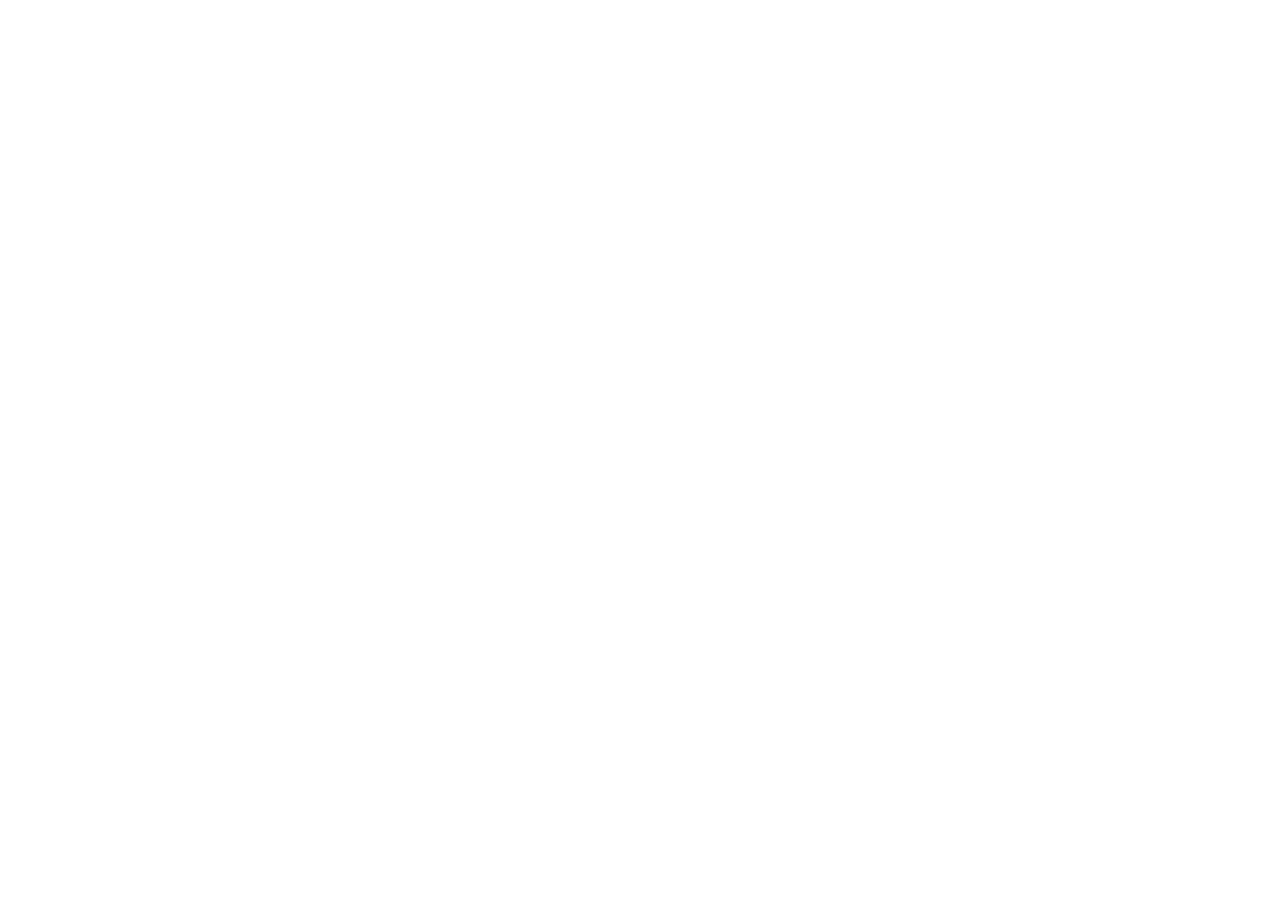
==== login.html @ c1058009 "Creation of login.html and login-style.css" ====
<!DOCTYPE html>
<html lang="en">
<head>
    <meta charset="UTF-8">
    <meta name="viewport" content="width=device-width, initial-scale=1.0">

    <!-- Links the style sheet to the file login-style.css that is housed within the same directory. -->
    <link rel="stylesheet" href="./login-style.css">

    <title>Cristiano Miranda's Login UI Project</title>
</head>
<body>
    
</body>
</html>
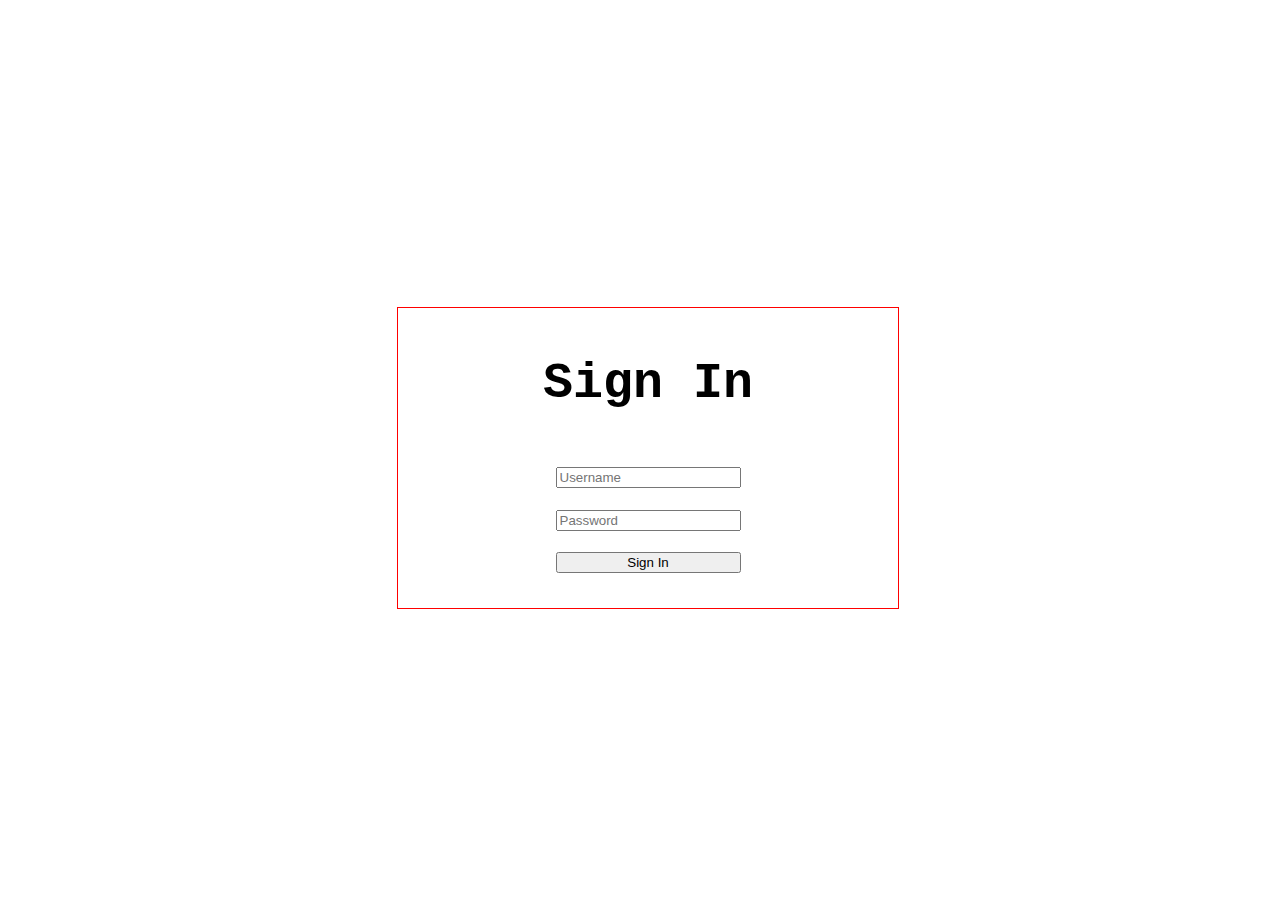
==== commit d7d266c2: "Added all html elements and set the basic flexbox properties within the CSS file." ====
--- a/login.html
+++ b/login.html
@@ -10,6 +10,24 @@
     <title>Cristiano Miranda's Login UI Project</title>
 </head>
 <body>
-    
+
+    <!-- Declare a div with a class of container that houses all elements on the page -->
+    <div class="container">
+        
+        <!-- Displays the main "Sign In" text and assign a class of sign-in -->
+        <h1 class="sign-in">Sign In</h1>
+
+        <!-- Declares a div  with a class of userInputs that houses all textbox elements on the page -->
+        <div class="userInputs">
+            <!-- Declares two textbox inputs, one for username and one for password, and assigns both the class inputBox -->
+            <input class="inputBox" type="text" placeholder="Username" required>
+                <!-- The password textbox is assigned the type value of "password" to obscure the text entered into it by the user -->
+            <input class="inputBox" type="password" placeholder="Password" required>
+
+            <!-- Declares a submit button with a class of inputBtn -->
+            <button class="inputBtn" type="submit">Sign In</button>
+        </div>
+        
+    </div>
 </body>
 </html>--- a/login-style.css
+++ b/login-style.css
@@ -0,0 +1,79 @@
+/* CSS style sheet for the Login-UI project */
+
+/* Things left to do:
+    Ensure div container stays centered within the browser at all times
+    Double check flex properties and see if I need to further define additional ones
+    Determine the final size of the login-ui
+    Set the border of the div container to have box-shadow and rounded edges
+    Finalize the design of the sign-in button 
+Additional Work:
+ Set a pattern or picture to the be background of the body element
+ Create a different looking login UI
+ Add some additional features to the login box
+ Set different colors for the login-ui elements*/
+
+html, body {
+    /* Set the height and width of the html page equal to the size of the browser */
+    width: 100%;
+    height: 100%;
+
+    /* Set overflow to hidden to remove the scroll bars from the user's view. */
+    overflow: hidden;
+}
+
+body {
+    /* Set the font for the login-ui */
+    font-family: monospace;
+
+    /* Sets the body's display to flex to control the positioning of the container div */
+    display: flex;
+
+    /* Sets the flex properties of the elements in the body to align in the center both horizontally and vertically */
+    align-items: center;
+    justify-content: center;
+}
+
+.container {
+    /* Enables flex control within the container div to allow positioning of the various elements */
+    display: flex;
+
+    /* Sets alignment of all elements within the container div to center both horizontally and vertically */
+    align-items: center;
+    justify-content: center;
+
+    /* Sets the ordering of the elements within the container div to stack vertically, or in a column */
+    flex-direction: column;
+
+    /* Declare a minimum width and height to prevent overflow */
+    min-width: 500px;
+    min-height: 300px;
+    border: 1px solid red;
+}
+
+.sign-in, .userInputs{
+    /* Enables flex control for the sign-in text and the group comprised of the text boxes and button */
+    display: flex;
+
+    /* Sets the ordering of the elements to stack vertically, or in a column */
+    flex-direction: column;
+
+    /* Sets alignment of all elements to center both horizontally and vertically */
+    justify-content: center;
+    align-content: space-around;
+}
+
+.sign-in {
+    /* Increase the font size of the sign-in text */
+    font-size: 50px;
+}
+
+.userInputs {
+    /* Enables flex control over the individual text boxes and button */
+    display: flex;
+
+    /* Positions the text boxes and button with additional but even spacing between each element  */
+    justify-content: space-evenly;
+
+    /* Set the height value for the text boxes and button */
+    height: 150px;
+}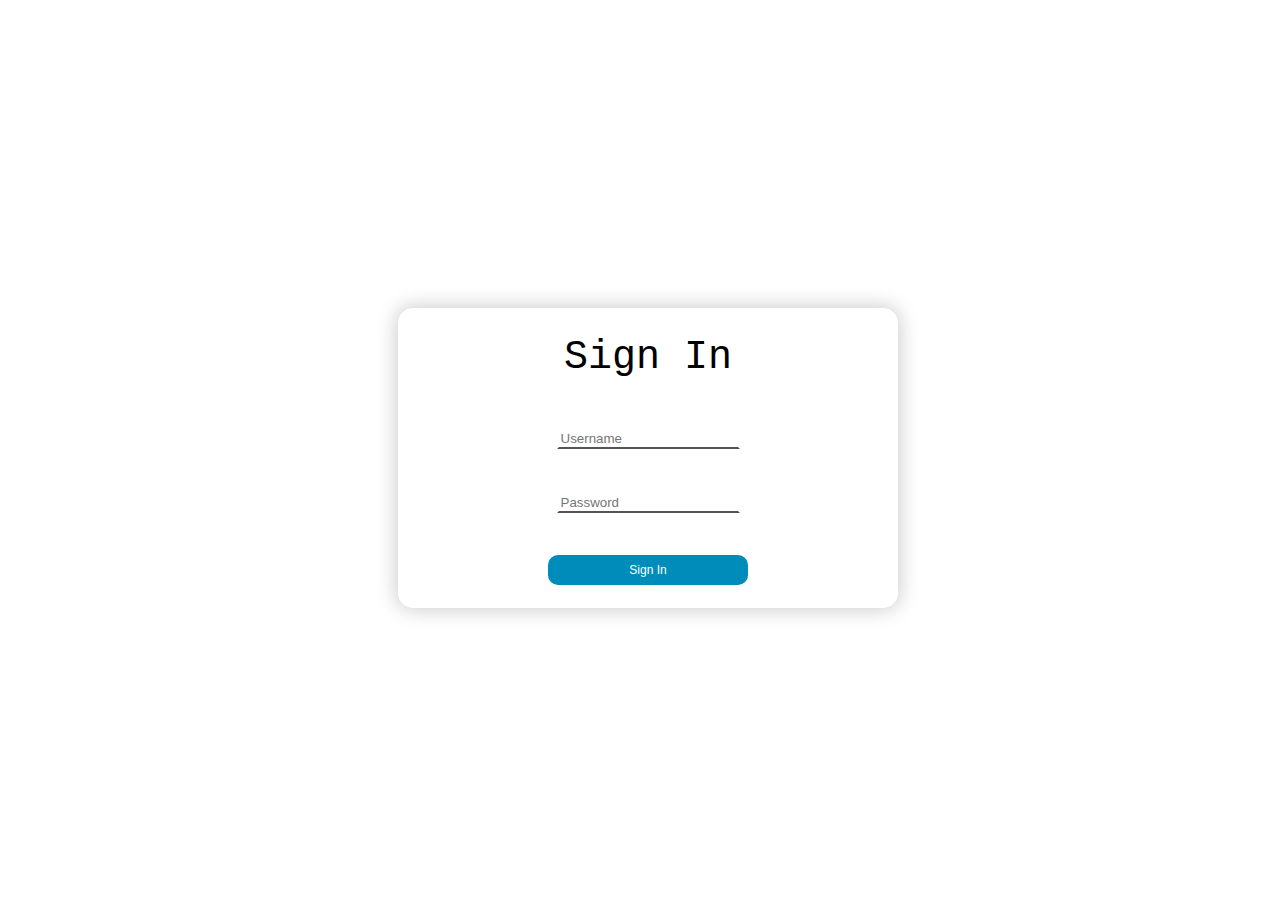
==== commit 5f9d3575: "Added instructions on how to enter or view my customized Login UI" ====
--- a/login.html
+++ b/login.html
@@ -7,6 +7,7 @@
     <!-- Links the style sheet to the file login-style.css that is housed within the same directory. -->
     <link rel="stylesheet" href="./login-style.css">
 
+    <!-- Use "git branch background-change" to view my customized Login UI -->
     <title>Cristiano Miranda's Login UI Project</title>
 </head>
 <body>
--- a/login-style.css
+++ b/login-style.css
@@ -1,21 +1,10 @@
 /* CSS style sheet for the Login-UI project */
 
-/* Things left to do:
-    Ensure div container stays centered within the browser at all times
-    Double check flex properties and see if I need to further define additional ones
-    Determine the final size of the login-ui
-    Set the border of the div container to have box-shadow and rounded edges
-    Finalize the design of the sign-in button 
-Additional Work:
- Set a pattern or picture to the be background of the body element
- Create a different looking login UI
- Add some additional features to the login box
- Set different colors for the login-ui elements*/
 
 html, body {
     /* Set the height and width of the html page equal to the size of the browser */
-    width: 100%;
-    height: 100%;
+    width: 100vw;
+    height: 100vh;
 
     /* Set overflow to hidden to remove the scroll bars from the user's view. */
     overflow: hidden;
@@ -39,7 +28,6 @@
 
     /* Sets alignment of all elements within the container div to center both horizontally and vertically */
     align-items: center;
-    justify-content: center;
 
     /* Sets the ordering of the elements within the container div to stack vertically, or in a column */
     flex-direction: column;
@@ -47,33 +35,68 @@
     /* Declare a minimum width and height to prevent overflow */
     min-width: 500px;
     min-height: 300px;
-    border: 1px solid red;
-}
 
-.sign-in, .userInputs{
-    /* Enables flex control for the sign-in text and the group comprised of the text boxes and button */
-    display: flex;
+    /* Declare a width and height of the container */
+    width: 15%;
+    height: 10%;
+    
+    /* Sets the border-radius to round the div container's boarder edges */
+    border-radius: 15px;
 
-    /* Sets the ordering of the elements to stack vertically, or in a column */
-    flex-direction: column;
-
-    /* Sets alignment of all elements to center both horizontally and vertically */
-    justify-content: center;
-    align-content: space-around;
+    /* Creates a drop shadow effect behind the div container*/
+    box-shadow: 0px 0px 20px 2px rgb(207, 205, 205);
 }
 
 .sign-in {
     /* Increase the font size of the sign-in text */
-    font-size: 50px;
+    font-size: 40px;
+
+    /* Sets the font's weight to normal */
+    font-weight: normal;
 }
 
 .userInputs {
     /* Enables flex control over the individual text boxes and button */
     display: flex;
 
-    /* Positions the text boxes and button with additional but even spacing between each element  */
-    justify-content: space-evenly;
+    /* Positions the text boxes and button with additional but even spacing between each element and centers them on screen */
+    justify-content: space-around;
+    align-items: center;
+
+    /* Sets the ordering of the elements to stack vertically, or in a column */
+    flex-direction: column;
 
     /* Set the height value for the text boxes and button */
-    height: 150px;
-}+    height: 200px;
+}
+
+.inputBox {
+    /* Sets the width of the text boxes */
+    width: 175px;
+
+    /* Sets all sides of the text boxes' borders to transparent and then sets the bottom to black */
+    border-color: transparent;
+    border-bottom-color: black;
+}
+
+.inputBtn {
+    /* Sets the height and width for the sign-in button */
+    height: 30px;
+    width: 200px;
+
+    /* Sets the background color of the sign-in button to blue and its text color to white */
+    background-color: #008CBA;
+    color: #ffffff;
+
+    /* Rounds the sign-in buttons boarder and sets its boarder color to be transparent*/
+    border-radius: 10px;
+    border-color: transparent;
+
+    /* Sets the font size of the sign-in button */
+    font-size: 12px;
+}
+
+.inputBtn:hover {
+    /* Change the background color of the sign-in button to become a darker blue */
+    background-color: rgba(0, 97, 129, 0.863)
+}
